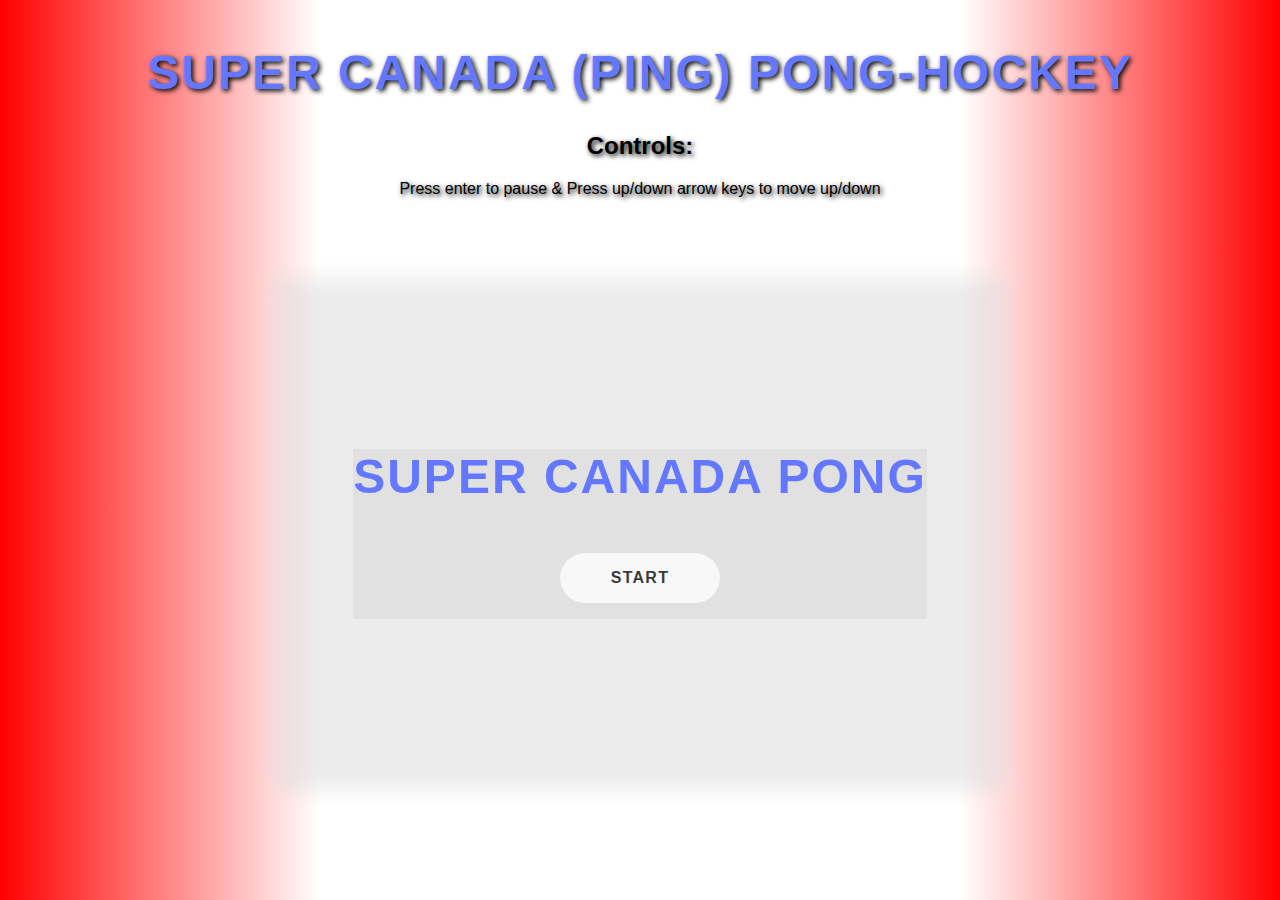
==== pingponggame.html @ 3111e7b5 "initialized repository (halfway into completion)" ====
<html ml-update="aware" lang="en">
<head>
    <meta charset="UTF-8">
    <meta http-equiv="X-UA-Compatible" content="IE=edge">
    <meta name="viewport" content="width=device-width, initial-scale=1.0">
    <title>Super Canada Pong-Hockey</title>
    <link href="styles/gamestyles.css" rel="stylesheet" />
</head>

<body>

    <noscript>Your browser does not support JavaScript!</noscript>
    <div style="padding: 5vh; justify-content: center; text-align: center; text-shadow: 2px 2px 5px black;">
        <h1>SUPER CANADA (PING) PONG-HOCKEY</h1>
        <h2>Controls:</h2>
        <p style="padding-bottom: 50px; text-shadow: 2px 2px 5px black;">
            Press enter to pause & Press up/down arrow keys to move up/down
        </p>
    </div>
    <div style="height: 50%;" class="canvas-container">
        <div id="wrap">
            <div id="startMenu">
                <h1>SUPER CANADA PONG</h1>
                <button id="startBtn">Start</button>
            </div>
            <div id="pauseMenu">
              <h1>Pause</h1>
              <button id="continueBtn">Continue</button>
              <button id="restartBtn">Restart</button>
            </div>
            <div id="gameOverMenu">
              <h1 id="gameMessage"></h1>
              <button id="againBtn">Try again</button>
            </div>
            <div id="gameplay">
              <canvas id="gameCanvas" width="800" height="600"></canvas>
            </div>
          </div>
    </div>

    <script src="scripts/pongscripts.js"></script>
</body>

</html>
---- styles/gamestyles.css ----
html, body {
    width: 100%;
    height: 100%;
    max-width: 100%;
    max-height: 100%;
    margin: 0;
    background: black;
    background-image: linear-gradient(to right, red, white, white, white, red);
    font-family: 'Roboto', sans-serif;
}
  

#canvas-container
{
    margin-bottom: 10vh;
    padding: 10%;
}

#wrap {
    display: flex;
    width: 100%;
    height: 100%;
    justify-content: center;
    align-items: center;
    display: flex;
}

#wrap > div {
    position: fixed;
    text-align: center;
    opacity: 0;
    pointer-events: none;
    transition: .5s;
    filter: blur(20px);
    transform: scale(.5);
}
  
#wrap > div.active {
    opacity: 1;
    pointer-events: auto;
    z-index: 1;
    filter: blur(0);
    transform: scale(1);
    background-color: rgba(200,200,200, .3);
}
  
#wrap > #gameplay {
    opacity: 1;
    z-index: 0;
    transform: scale(1);
    filter: blur(0);
    background-color: rgba(220,220,220, .7);
}
  
#wrap > div.active ~ #gameplay {
    opacity: .75;
    filter: blur(10px);
    transform: scale(.95);
}
  
button {
    background-color: white;
    border: 0;
    border-radius: 200px;
    padding: 16px 24px;
    text-transform: uppercase;
    font-weight: bold;
    letter-spacing: 1.25px;
    font-size: 16px;
    margin: 16px;
    min-width: 160px;
    outline: none;
    transition: .25s;
    opacity: .75;
    cursor: pointer;
}
  
button:hover {
    opacity: 1;
}
 
h1 {
    color: rgb(100, 120, 255);
    text-transform: uppercase;
    letter-spacing: 2px;
    font-size: 48px;
    margin-top: 0;
}
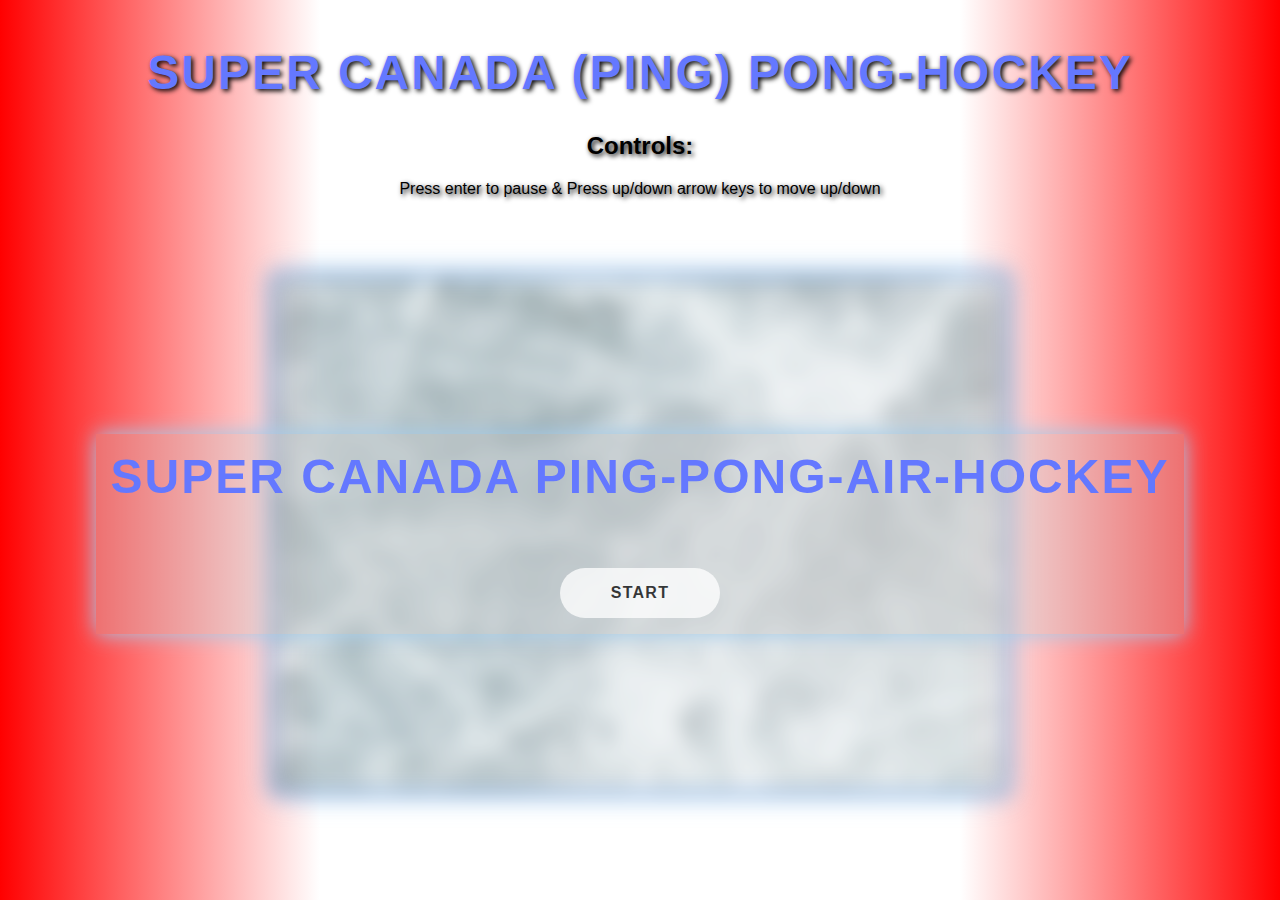
==== commit bfe35428: "Finished All Assignment Requirements - Game Pushed" ====
--- a/pingponggame.html
+++ b/pingponggame.html
@@ -20,7 +20,7 @@
     <div style="height: 50%;" class="canvas-container">
         <div id="wrap">
             <div id="startMenu">
-                <h1>SUPER CANADA PONG</h1>
+                <h1 style="padding: 15px;">SUPER CANADA PING-PONG-AIR-HOCKEY</h1>
                 <button id="startBtn">Start</button>
             </div>
             <div id="pauseMenu">
--- a/styles/gamestyles.css
+++ b/styles/gamestyles.css
@@ -14,6 +14,7 @@
 {
     margin-bottom: 10vh;
     padding: 10%;
+    
 }
 
 #wrap {
@@ -23,6 +24,7 @@
     justify-content: center;
     align-items: center;
     display: flex;
+    
 }
 
 #wrap > div {
@@ -42,6 +44,9 @@
     filter: blur(0);
     transform: scale(1);
     background-color: rgba(200,200,200, .3);
+    box-shadow: 0px 0px 20px #a3cbeb;
+    margin: 15px;
+    border: 15px;
 }
   
 #wrap > #gameplay {
@@ -50,6 +55,11 @@
     transform: scale(1);
     filter: blur(0);
     background-color: rgba(220,220,220, .7);
+    background-image: url("../images/ice.jpg");
+    border: 5px solid rgb(76, 132, 205);
+    border-radius: 5px;
+    display: flex;
+    box-shadow: 0px 0px 20px #8cc3f1;
 }
   
 #wrap > div.active ~ #gameplay {
